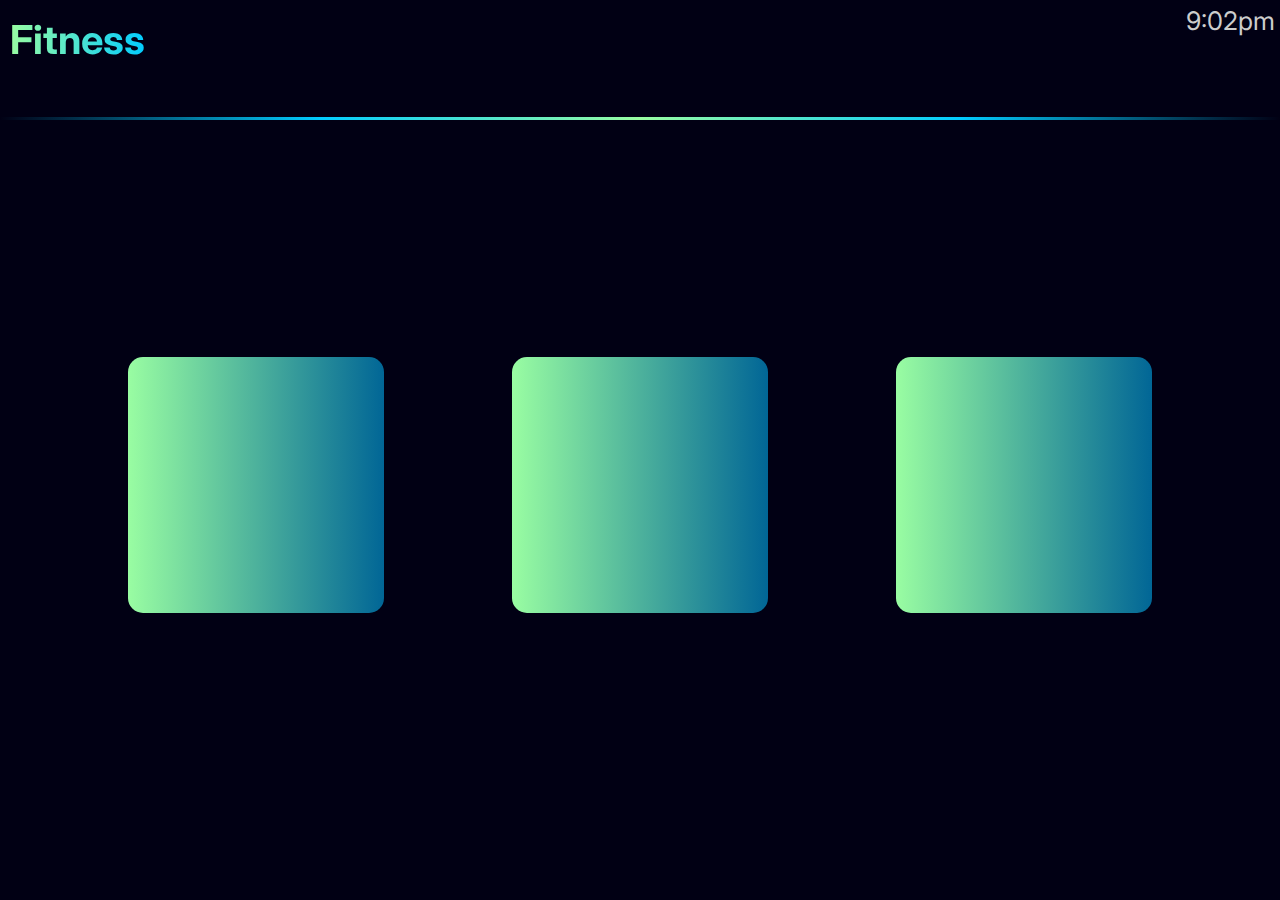
==== index.html @ 0318dd41 "push up styling" ====
<!DOCTYPE html>
<html lang="en">
<head>
  <meta charset="UTF-8">
  <meta name="viewport" content="width=device-width, initial-scale=1.0">
  <title>FITNESS APP</title>
  <link rel="preconnect" href="https://fonts.gstatic.com">
  <link href="https://fonts.googleapis.com/css2?family=Inter&display=swap" rel="stylesheet">
  <link rel="stylesheet" href="https://use.fontawesome.com/releases/v5.15.1/css/all.css" integrity="sha384-vp86vTRFVJgpjF9jiIGPEEqYqlDwgyBgEF109VFjmqGmIY/Y4HV4d3Gp2irVfcrp" crossorigin="anonymous">
  <link rel="stylesheet" href="styles.css">
</head>
<body>
  <header>
    <div class="logo">
      Fitness
    </div>
    <nav>
      <!-- <ul class="nav-links">
        <li>Plan Workout</li>
        <li>Create Exercise</li>
        <li>Friends</li>
      </ul> -->
      <span id="clock">9:02pm</span>
    </nav>
  </header>
  <div class="container">
    <div class="logo-image">
      <i class="fas fa-dumbbell"></i>
    </div>
    <div class="buttons">
      <button><i class="fas fa-plus"></i></button>
      <button><i class="fas fa-calendar-alt"></i></button>
      <button><i class="fas fa-users"></i></button>
    </div>
  </div>
</body>
</html>
---- styles.css ----
* {
  margin: 0;
  padding: 0;
  box-sizing: border-box;
}

body {
  background: #010014;
  color: #fff;
  font-family: 'Inter', sans-serif;
}
header {
  display: flex;
  position: relative;
  justify-content: flex-end;
  align-items: center;
  height: 13vh;
  /* background: linear-gradient(to right, #99fda2, #02ccff, #010014); */
}
header::after {
  content: '';
  position: absolute;
  top: 100%;
  background: linear-gradient(to left, #010014, #02ccff, #99fda2, #02ccff, #010014);
  height: 3px;
  width: 100%;
}
header .logo {
  position: absolute;
  top: 15px;
  left: 10px;
  background: linear-gradient(to right, #99fda2, #02ccff);
  -webkit-background-clip: text;
  -webkit-text-fill-color: transparent;
  font-size: 2.5rem;
  font-weight: bold;
}
.nav-links {
  margin-top: 8vh;
}
.nav-links li {
  display: inline-block;
  margin: 10px 15px;
  color: #99fda2;
}

#clock {
  position: absolute;
  top: 5px;
  right: 5px;
  font-size: 1.6rem;
  color: #cccccc;
}
.logo-image {
  display: flex;
  width: 200px;
  background: linear-gradient(to right, #99fda2, #02ccff);
  margin: 5rem auto 10rem;
  -webkit-background-clip: text;
  -webkit-text-fill-color: transparent;
  -webkit-box-reflect: below 1px linear-gradient(transparent,#0005);
}
.logo-image i {
  font-size: 10rem;
}

.buttons {
  display: flex;
  justify-content: space-evenly;
}
.buttons button {
  background: linear-gradient(to right, #99fda2, #016696);
  border: none;
  width: 20vw;
  height: 20vw;
  border-radius: 15px;
  transition: background 1s ease-out;
}
.buttons button:hover,
.buttons button:active {
  background: #99fda2;
}
.buttons i {
  font-size: 1.6rem;
  color: #010014;
}

/* SIGNUP */
.signup-form,
.login-form {
  display: flex;
  position: absolute;
  top: 45%;
  left: 50%;
  transform: translate( -50%, -50%);
  flex-direction: column;
  width: 80%;
  /* height: 40vh; */
  justify-content: center;
  align-items: center;
  margin: auto;
}
.signup-form input,
.login-form input {
  display: block;
  position: relative;
  margin-bottom: 5px;
  line-height: 2rem;
  border-radius: 5px;
  padding: 5px;
  border: none;
  outline: none;
  background: rgba(255, 255, 255, 0.9);
  font-weight:bold;
}
.signup-form #signup,
.login-form #login {
  padding: 10px;
  font-size: 1rem;
  font-weight: bold;
  background: linear-gradient(to right, #99fda2, #016696);
  border: none;
  border-radius: 5px;
  transition: background 1s ease-out;
}
.signup-form #signup:hover,
.signup-form #signup:active,
.login-form #login:hover,
.login-form #login:active {
  background: #99fda2;
}
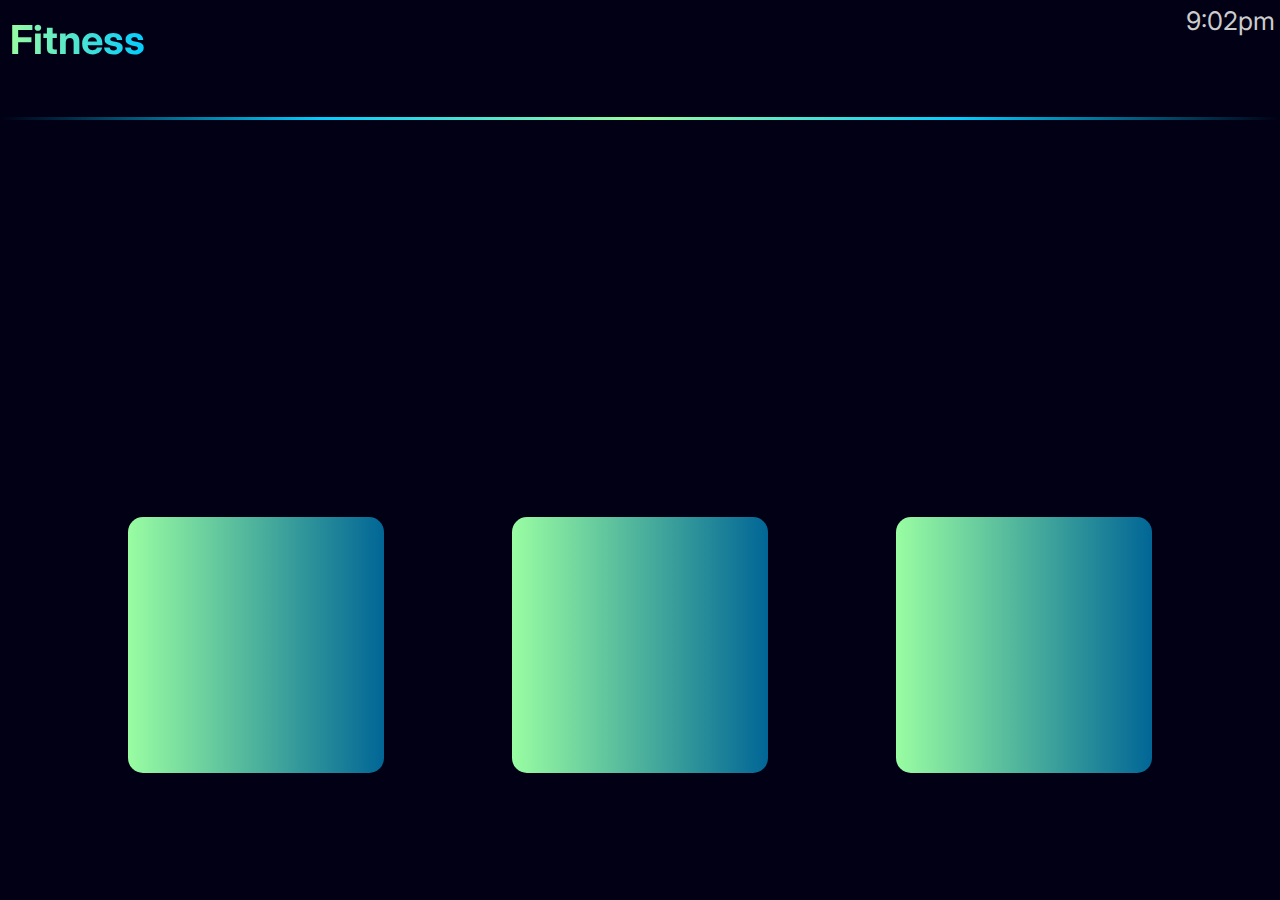
==== commit bc86ccec: "one more styles.css" ====
--- a/index.html
+++ b/index.html
@@ -7,7 +7,7 @@
   <link rel="preconnect" href="https://fonts.gstatic.com">
   <link href="https://fonts.googleapis.com/css2?family=Inter&display=swap" rel="stylesheet">
   <link rel="stylesheet" href="https://use.fontawesome.com/releases/v5.15.1/css/all.css" integrity="sha384-vp86vTRFVJgpjF9jiIGPEEqYqlDwgyBgEF109VFjmqGmIY/Y4HV4d3Gp2irVfcrp" crossorigin="anonymous">
-  <link rel="stylesheet" href="styles.css">
+  <link rel="stylesheet" href="./styles.css">
 </head>
 <body>
   <header>
--- a/styles.css
+++ b/styles.css
@@ -54,11 +54,13 @@
 .logo-image {
   display: flex;
   width: 200px;
-  background: linear-gradient(to right, #99fda2, #02ccff);
+  height: 160px;
+  /* background: linear-gradient(to right, #99fda2, #02ccff); */
   margin: 5rem auto 10rem;
+  /* background-clip: text;
   -webkit-background-clip: text;
-  -webkit-text-fill-color: transparent;
-  -webkit-box-reflect: below 1px linear-gradient(transparent,#0005);
+  -webkit-text-fill-color: transparent; */
+  /* -webkit-box-reflect: below 1px linear-gradient(transparent,#0005); */
 }
 .logo-image i {
   font-size: 10rem;
